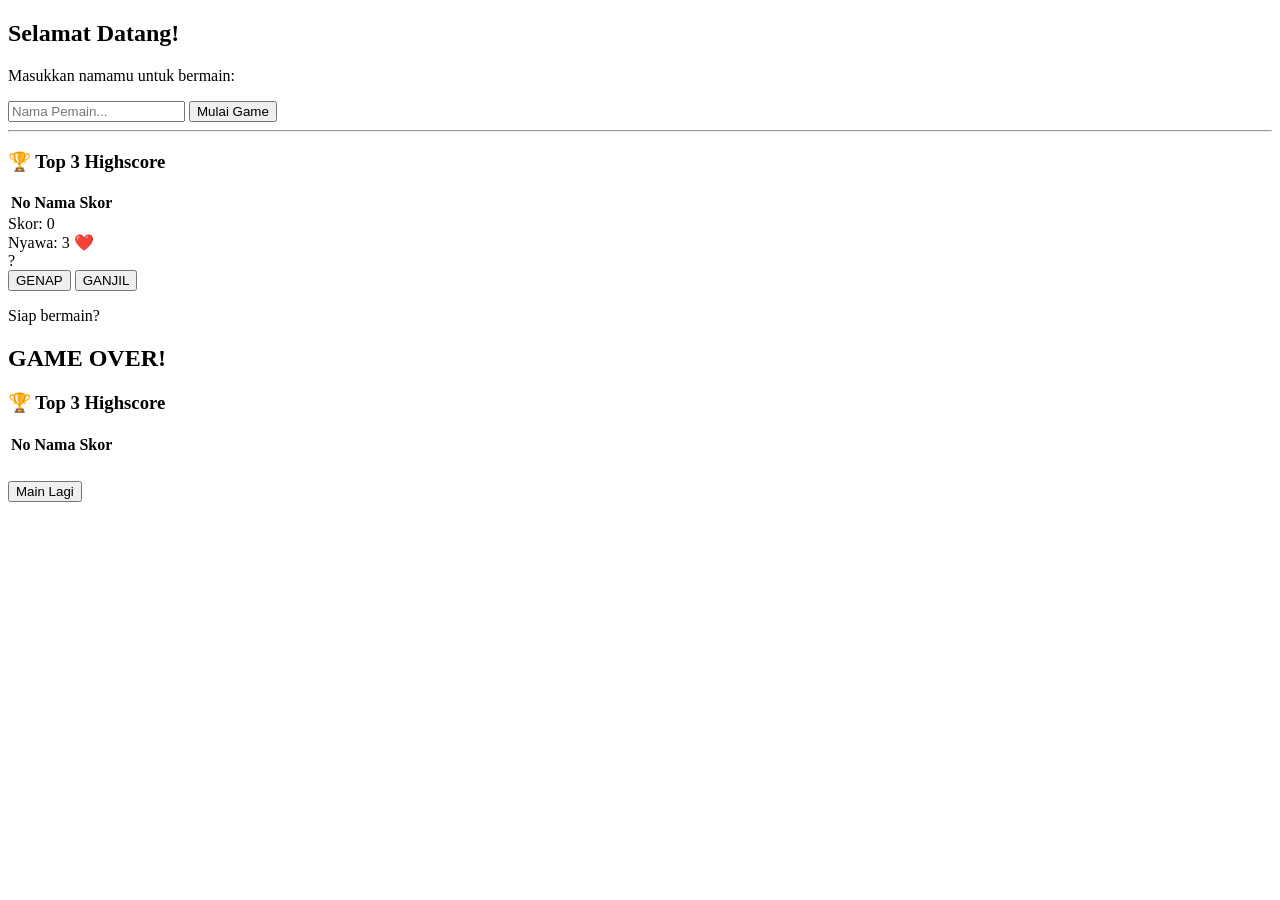
==== index.html @ 31534378 "Ganti nama file utama menjadi index.html" ====
<!DOCTYPE html>
<html lang="id">
<head>
    <meta charset="UTF-8">
    <meta name="viewport" content="width=device-width, initial-scale=1.0">
    <title>Game Ganjil Genap</title>
    <link rel="stylesheet" href="style.css">
</head>
<body>

    <div id="login-screen" class="card">
        <h2>Selamat Datang!</h2>
        <p>Masukkan namamu untuk bermain:</p>
        <input type="text" id="username-input" placeholder="Nama Pemain..." maxlength="12">
        <button class="btn-start" onclick="startGame()">Mulai Game</button>
        <div class="initial-highscore">
            <hr>
            <h3>🏆 Top 3 Highscore</h3>
            <table class="highscore-table">
                <thead>
                    <tr>
                        <th>No</th>
                        <th>Nama</th>
                        <th>Skor</th>
                    </tr>
                </thead>
                <tbody id="initial-highscore-list">
                    </tbody>
            </table>
        </div>
    </div>

    <div id="game-screen" class="card">
        <div class="stats-row">
            <div>Skor: <span id="score">0</span></div>
            <div class="lives-text">Nyawa: <span id="lives">3</span> ❤️</div>
        </div>
        <div id="number" class="number-display">?</div>
        <div class="button-group">
            <button class="btn-genap" onclick="tebak('genap')">GENAP</button>
            <button class="btn-ganjil" onclick="tebak('ganjil')">GANJIL</button>
        </div>
        <p id="message">Siap bermain?</p>
    </div>

    <div id="game-over-screen" class="card">
        <h2>GAME OVER!</h2>
        <p id="final-msg"></p>
        <h3>🏆 Top 3 Highscore</h3>
        <table class="highscore-table">
            <thead>
                <tr>
                    <th>No</th>
                    <th>Nama</th>
                    <th>Skor</th>
                </tr>
            </thead>
            <tbody id="highscore-list"></tbody>
        </table>
        <button class="btn-start" style="margin-top: 1.5rem;" onclick="location.reload()">Main Lagi</button>
    </div>

    <script src="script.js"></script>
</body>
</html>
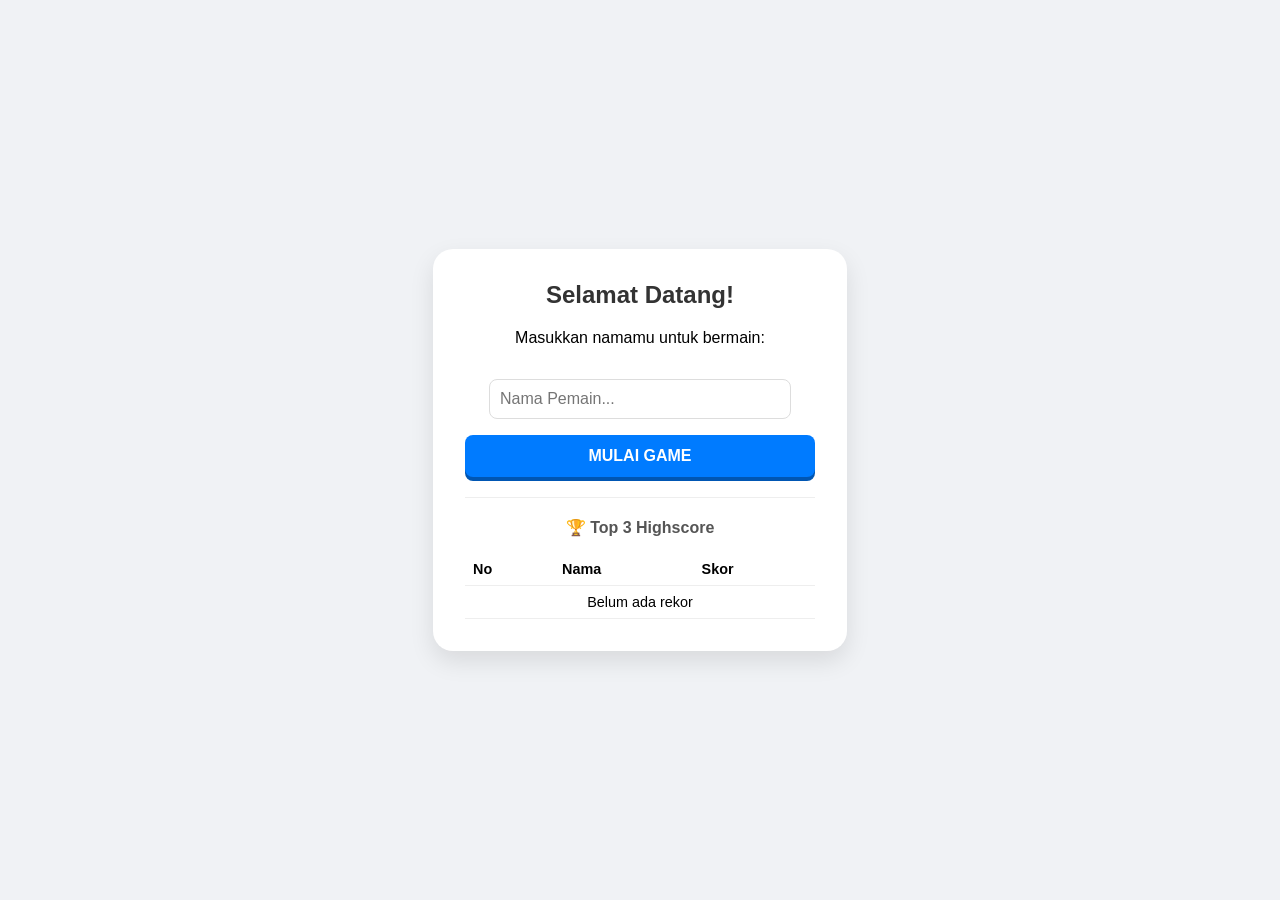
==== commit a42462f6: "Memperbaiki pemanggilan script dan css" ====
--- a/index.html
+++ b/index.html
@@ -4,7 +4,7 @@
     <meta charset="UTF-8">
     <meta name="viewport" content="width=device-width, initial-scale=1.0">
     <title>Game Ganjil Genap</title>
-    <link rel="stylesheet" href="style.css">
+    <link rel="stylesheet" href="Style.css">
 </head>
 <body>
 
@@ -60,6 +60,6 @@
         <button class="btn-start" style="margin-top: 1.5rem;" onclick="location.reload()">Main Lagi</button>
     </div>
 
-    <script src="script.js"></script>
+    <script src="Script.js"></script>
 </body>
 </html>
--- a/Style.css
+++ b/Style.css
@@ -0,0 +1,100 @@
+/* style.css */
+
+body { 
+    font-family: 'Segoe UI', Tahoma, Geneva, Verdana, sans-serif; 
+    display: flex; 
+    justify-content: center; 
+    align-items: center; 
+    height: 100vh; 
+    margin: 0; 
+    background-color: #f0f2f5; 
+}
+
+.card { 
+    background: white; 
+    padding: 2rem; 
+    border-radius: 20px; 
+    box-shadow: 0 10px 25px rgba(0,0,0,0.1); 
+    text-align: center; 
+    width: 90%;
+    max-width: 350px; 
+}
+
+h2 { margin-top: 0; color: #333; }
+
+/* Layar Login */
+#login-screen input {
+    width: 80%;
+    padding: 10px;
+    margin: 1rem 0;
+    border: 1px solid #ddd;
+    border-radius: 8px;
+    font-size: 1rem;
+}
+
+/* Statistik */
+.stats-row {
+    display: flex;
+    justify-content: space-between;
+    margin-bottom: 1rem;
+    font-weight: bold;
+}
+
+.number-display { 
+    font-size: 5rem; 
+    font-weight: 800; 
+    margin: 1rem 0; 
+    color: #007bff; 
+}
+
+.button-group {
+    display: flex;
+    gap: 15px;
+    margin: 1.5rem 0;
+}
+
+button { 
+    flex: 1;
+    padding: 12px 0; 
+    font-size: 1rem; 
+    font-weight: bold;
+    cursor: pointer; 
+    border: none; 
+    border-radius: 8px; 
+    color: white;
+    text-transform: uppercase;
+}
+
+.btn-genap { background-color: #28a745; box-shadow: 0 4px #1e7e34; }
+.btn-ganjil { background-color: #fd7e14; box-shadow: 0 4px #ca6510; }
+.btn-start { background-color: #007bff; width: 100%; box-shadow: 0 4px #0056b3; }
+
+/* Highscore Table */
+.highscore-table {
+    margin-top: 1rem;
+    width: 100%;
+    border-collapse: collapse;
+    text-align: left;
+}
+.highscore-table th, .highscore-table td {
+    padding: 8px;
+    border-bottom: 1px solid #eee;
+}
+
+hr {
+    border: 0;
+    border-top: 1px solid #eee;
+    margin: 20px 0;
+}
+
+.initial-highscore h3 {
+    font-size: 1rem;
+    color: #555;
+    margin-bottom: 10px;
+}
+
+.highscore-table {
+    font-size: 0.9rem;
+}
+
+#game-screen, #game-over-screen { display: none; }
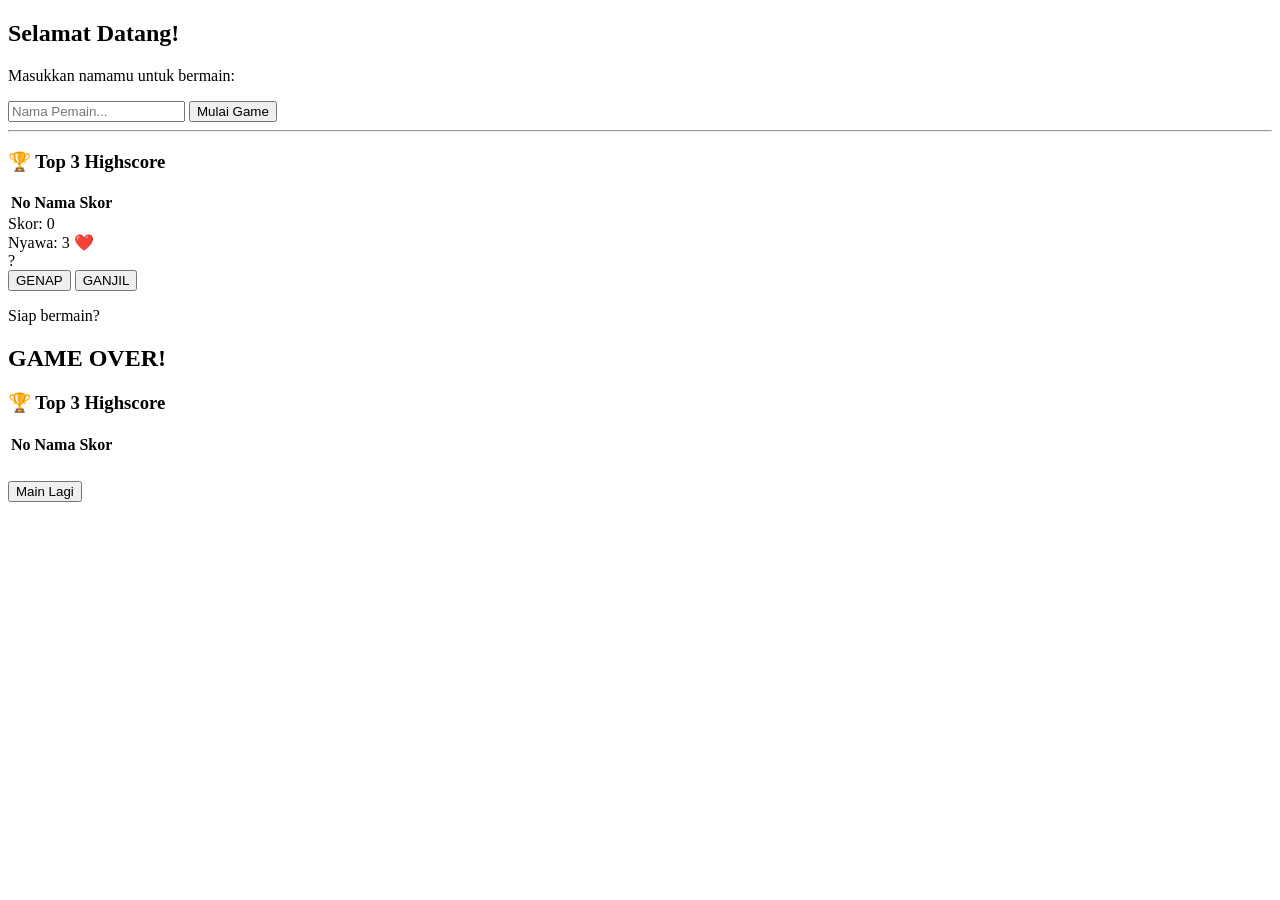
==== commit 05666022: "Memperbaiki pemanggilan script dan css" ====
--- a/index.html
+++ b/index.html
@@ -4,7 +4,7 @@
     <meta charset="UTF-8">
     <meta name="viewport" content="width=device-width, initial-scale=1.0">
     <title>Game Ganjil Genap</title>
-    <link rel="stylesheet" href="Style.css">
+    <link rel="stylesheet" href="s`tyle.css">
 </head>
 <body>
 
@@ -60,6 +60,6 @@
         <button class="btn-start" style="margin-top: 1.5rem;" onclick="location.reload()">Main Lagi</button>
     </div>
 
-    <script src="Script.js"></script>
+    <script src="script.js"></script>
 </body>
 </html>
